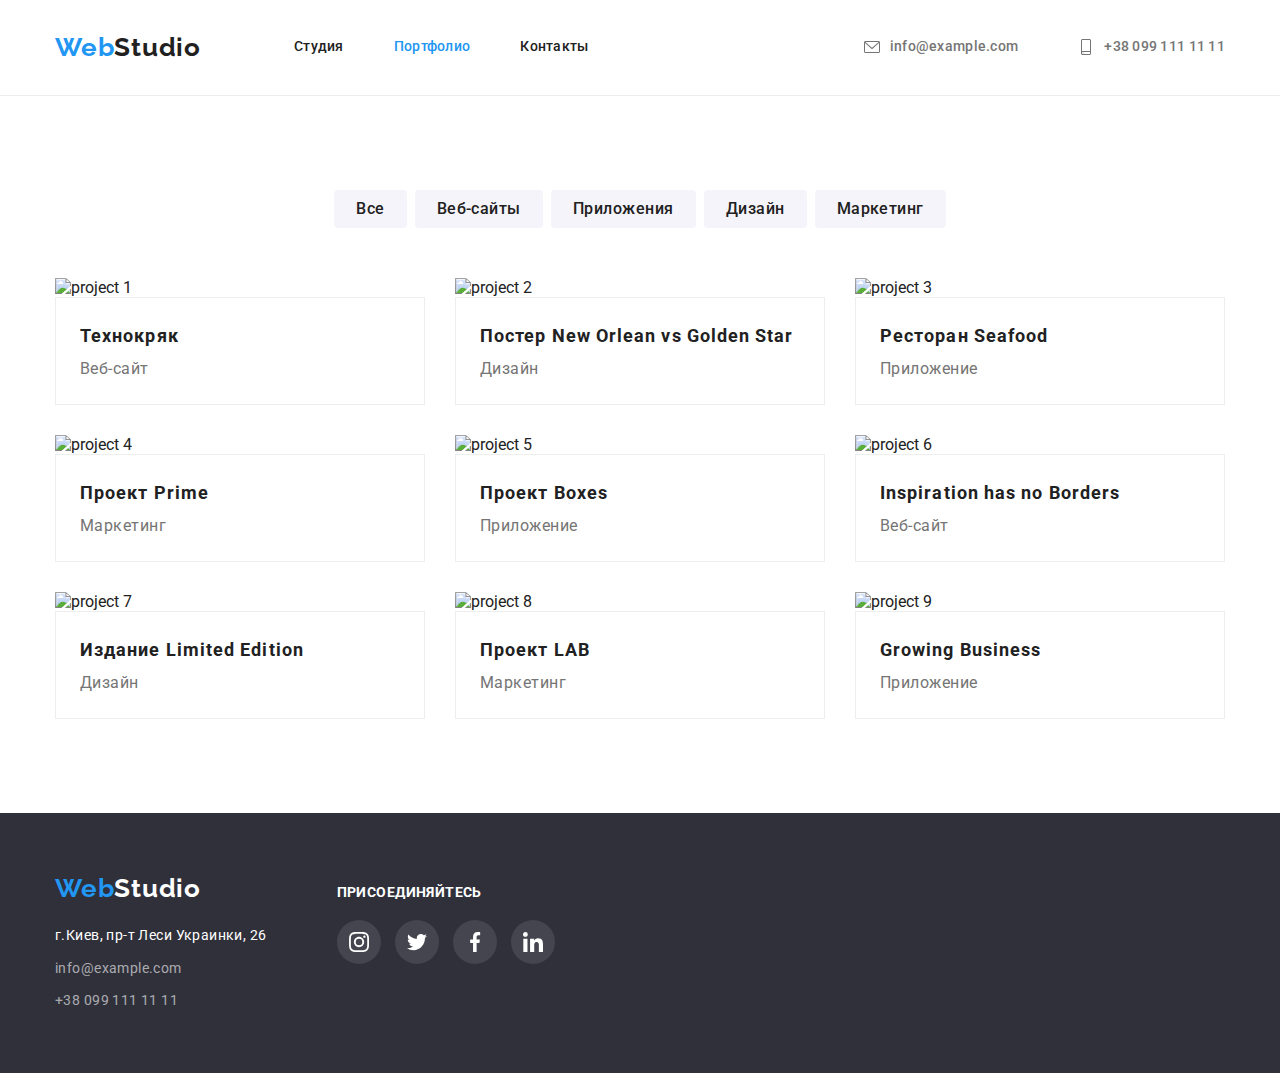
==== portfolio.html @ cd566e12 "up" ====
<!DOCTYPE html>
<html lang="ru">

<head>
    <meta charset="utf-8">
    <title>WebStudio</title>
    <link rel="stylesheet" href="./css/modern-normalize.css">
    <link rel="stylesheet" href="./css/styles.css">
    <link href="https://fonts.googleapis.com/css2?family=Raleway:wght@700&family=Roboto:wght@400;500;700;900&display=swap" rel="stylesheet">
</head>

<body>

<header>
    <div class="conteiner">
        <a href="./index.html" class="logo-nav nav-links"><span>Web</span>Studio</a>
        <nav>
            <ul class="list">
                <li>
                    <a class="nav-links links-hover" href="./index.html" title="Studio">Студия</a>
                </li>
                <li>
                    <a class="links-hover curent-link" href="./portfolio.html" title="Portfolio">Портфолио</a>
                </li>
                <li>
                    <a class="nav-links links-hover" href="" title="Contacts">Контакты</a>
                </li>
            </ul>
        </nav>

        <ul class="list">
            <li>
                <a class="contacts-header links-hover" href="mailto:info@example.com">
                    <svg class="header-icon">
                        <use class="" href="./images/sprite.svg#icon-envelope"></use>
                    </svg>info@example.com
                </a>
            </li>
            <li>
                <a class="contacts-header links-hover" href="tel:+380991111111">
                    <svg class="header-icon">
                        <use class="" href="./images/sprite.svg#icon-smartphone">
                        </use>
                    </svg>+38 099 111 11 11
                </a>
            </li>
        </ul>
    </div>

</header>

    <section class="portfolio">
        <div class="conteiner">
            <ul class="filters list">
                <li><button class="filter" type="button">Все</button></li>
                <li><button class="filter" type="button">Веб-сайты</button></li>
                <li><button class="filter" type="button">Приложения</button></li>
                <li><button class="filter" type="button">Дизайн</button></li>
                <li><button class="filter" type="button">Маркетинг</button></li>
            </ul>
            <ul class="list projects">
                <li class="projects-card">
                    <img src="./images/portfolio.img1.jpg" alt="project 1">
                    <div>
                    <p class="project-title">Технокряк</p>
                    <p class="project-type">Веб-сайт</p>
                    </div>
                </li>
                <li class="projects-card">
                    <img src="./images/portfolio.img2.jpg" alt="project 2">
                    <div>
                    <p class="project-title">Постер New Orlean vs Golden Star</p>
                    <p class="project-type">Дизайн</p>
                    </div>
                </li>
                <li class="projects-card">
                    <img src="./images/portfolio.img3.jpg" alt="project 3">
                    <div>
                    <p class="project-title">Ресторан Seafood</p>
                    <p class="project-type">Приложение</p>
                    </div>
                </li>
                <li class="projects-card">
                    <img src="./images/portfolio.img4.jpg" alt="project 4">
                    <div>
                    <p class="project-title">Проект Prime</p>
                    <p class="project-type">Маркетинг</p>
                    </div>
                </li>
                <li class="projects-card">
                    <img src="./images/portfolio.img5.jpg" alt="project 5">
                    <div>
                    <p class="project-title">Проект Boxes</p>
                    <p class="project-type">Приложение</p>
                    </div>
                </li>
                <li class="projects-card">
                    <img src="./images/portfolio.img6.jpg" alt="project 6">
                    <div>
                    <p class="project-title">Inspiration has no Borders</p>
                    <p class="project-type">Веб-сайт</p>
                    </div>
                </li>
                <li class="projects-card">
                    <img src="./images/portfolio.img7.jpg" alt="project 7">
                    <div>
                    <p class="project-title">Издание Limited Edition</p>
                    <p class="project-type">Дизайн</p>
                    </div>
                </li>
                <li class="projects-card">
                    <img src="./images/portfolio.img8.jpg" alt="project 8">
                    <div>
                    <p class="project-title">Проект LAB</p>
                    <p class="project-type">Маркетинг</p>
                    </div>
                </li>
                <li class="projects-card">
                    <img src="./images/portfolio.img9.jpg" alt="project 9">
                    <div>
                    <p class="project-title">Growing Business</p>
                    <p class="project-type">Приложение</p>
                    </div>
                </li>
            </ul> 
        </div>
    </section>

<footer>
    <div class="conteiner footer-parent">
        <div class="left">
            <a href="./index.html" class="logo-footer"><span class="part-1st-logo">Web</span><span
                    class="part-2nd-logo">Studio</span></a>
            <address>
                <ul class="list">
                    <li><a class="addres-footer links-hover" target="_blank"
                            href="https://goo.gl/maps/mPHmGE3TXXh3wUPGA" rel="noopener, nofolow, noindex">г.Киев, пр-т
                            Леси Украинки, 26</a></li>
                    <li><a class="contacts-footer links-hover" href="mailto:info@example.com">info@example.com</a></li>
                    <li><a class="contacts-footer links-hover" href="tel:+380991111111">+38 099 111 11 11</a></li>
                </ul>
            </address>
        </div>

        <div class="social-links-footer-parent">
            <h2>присоединяйтесь</h2>
            <a class="social-links-footer" target="_blank" href="https://www.instagram.com/"
                rel="noopener, nofolow, noindex"><svg class="social-links-footer-icon">
                    <use href="./images/sprite.svg#icon-instagram"></use>
                </svg></a>
            <a class="social-links-footer" target="_blank" href="https://twitter.com/"
                rel="noopener, nofolow, noindex"><svg class="social-links-footer-icon">
                    <use href="./images/sprite.svg#icon-twitter"></use>
                </svg></a>
            <a class="social-links-footer" target="_blank" href="https://www.facebook.com/"
                rel="noopener, nofolow, noindex"><svg class="social-links-footer-icon">
                    <use href="./images/sprite.svg#icon-facebook"></use>
                </svg></a>
            <a class="social-links-footer" target="_blank" href="https://www.linkedin.com/"
                rel="noopener, nofolow, noindex"><svg class="social-links-footer-icon">
                    <use href="./images/sprite.svg#icon-linkedin"></use>
                </svg></a>
        </div>
    </div>
</footer>

    
    
    </body>
    
    </html>
---- css/styles.css ----
/* global */
html {
  box-sizing: border-box;
}
:root {
  --primary-text-color: #757575;
  --secondary-text-color: ;
  --bg-text-color: #e5e5e5;
  --secondary-bg-text-color: #2f303a;
  --accent-text-color: #2196f3;
  --white-text-color: #fff;
}

*,
*::before,
*::after {
  box-sizing: inherit;
}
a {
  text-decoration: none;
}
.links-hover:hover,
.links-hover:focus {
  color: var(--accent-text-color);
  fill: var(--accent-text-color);
}

body {
  font-family: 'Roboto', sans-serif;
  margin: 0 auto;
  position: relative;
  height: 100%;
  color: #212121;
  background-color: var(--bg-text-color);
}
.list {
  /* list-style reset */
  list-style: none;
  padding: 0;
  margin: 0;
}

img {
  display: block;
  max-width: 100%;
  height: auto;
}

.nav-links {
  color: #212121;
}
.curent-link {
  color: var(--accent-text-color);
}

.conteiner {
  margin-left: auto;
  margin-right: auto;
  width: 1200px;
  padding: 0px 15px;
}

/* header */
header .conteiner {
  display: flex;
  align-items: center;
}
header {
  background-color: var(--white-text-color);
  border-bottom: 1px solid #ececec;
  padding: 32px 0px 32px 0px;
}

header li {
  margin-right: 50px;
}
header li:last-child {
  margin-right: 0px;
}
/* Menu Nav */
.logo-nav {
  margin-right: 93px;

  font-family: 'Raleway';
  font-style: normal;
  font-weight: bold;
  font-size: 26px;
  line-height: 1.19;
  letter-spacing: 0.03em;

  display: flex;
  align-items: center;
}
.logo-nav > span {
  color: var(--accent-text-color);
}

nav {
  width: 294px;
  height: 16px;
  font-style: normal;
  font-weight: 500;
  font-size: 14px;
  line-height: 1.14;
  letter-spacing: 0.02em;
}
header ul {
  display: inline-flex;
}

nav + .list {
  margin-left: auto;
}
.contacts-header {
  display: flex;
  font-style: normal;
  font-weight: 500;
  font-size: 14px;
  line-height: 1.14;
  letter-spacing: 0.02em;
  color: var(--primary-text-color);
}

.header-icon {
  width: 16px;
  height: 16px;
  margin: 0px 10px;
  color: var(--accent-text-color);
  fill: #757575;
}

.links-hover:hover .header-icon,
.links-hover:focus .header-icon {
  fill: var(--accent-text-color);
}
/* main */
main {
  background-color: var(--white-text-color);
}
.business-solutions {
  background: var(--secondary-bg-text-color);

  display: flex;
}

.img-overlay {
  max-width: 1600px;
  margin: 0px auto;
  background-repeat: no-repeat;
  background-size: cover;
  background-position: center;
  background-image: linear-gradient(to right, rgba(47, 48, 58, 0.4), rgba(47, 48, 58, 0.4)),
    url(../images/Img-Overlay.jpg);
}

.business-solutions .conteiner {
  flex-direction: column;
}
.business-solutions h1 {
  /* Эффективные решения для вашего бизнеса */
  width: 696px;
  margin: 106px auto 30px auto;
  padding: 0;
  font-style: normal;
  font-weight: 900;
  font-size: 44px;
  line-height: 1.36;
  text-align: center;
  letter-spacing: 0.06em;
  text-transform: uppercase;
  color: var(--white-text-color);
}
.btn {
  display: flex;
  width: 200px;
  height: 50px;
  margin: 0px auto 106px auto;
  background: var(--accent-text-color);
  box-shadow: 0px 4px 4px rgba(0, 0, 0, 0.15);
  border-radius: 4px;
  cursor: pointer;
  font-style: normal;
  font-weight: 700;
  font-size: 16px;
  line-height: 1.87;
  align-items: center;
  text-align: center;
  justify-content: center;
  letter-spacing: 0.06em;
  color: var(--white-text-color);
}
.btn:hover,
.btn:focus {
  background-color: #188ce8;
}

.our-advantages {
  display: inline-flex;
}

.our-advantages li + li {
  margin-left: 30px;
}

.our-advantages h3 {
  margin: 0;
  padding: 0;
  font-style: normal;
  font-weight: 700;
  font-size: 14px;
  line-height: 1.14;
  letter-spacing: 0.03em;
  text-transform: uppercase;
}
.Feature > p {
  margin: 10px 0px 0px 0px;
  font-style: normal;
  font-weight: 400;
  font-size: 14px;
  line-height: 1.71;
  letter-spacing: 0.03em;
  color: var(--primary-text-color);
}

.Feature-icon {
  display: flex;
  justify-content: center;
  align-items: center;
  height: 120px;
  width: 270px;
  background: #f5f4fa;
  box-sizing: content-box;
  border-radius: 4px;
  margin-bottom: 30px;
}

h2 {
  margin: 0px 0px 50px 0px;
  padding: 0;
  font-style: normal;
  font-weight: 700;
  font-size: 36px;
  line-height: 1.16;
  text-align: center;
  letter-spacing: 0.03em;
}
.section {
  padding: 94px 0px 94px 0px;
}

.section.what-are-we-doing {
  padding: 0px 0px 94px 0px;
}
.what-are-we-doing ul {
  display: inline-flex;
}
.what-are-we-doing li + li {
  padding-left: 30px;
}
.our-team {
  margin-bottom: 0px;
  background-color: #f5f4fa;
}
.our-team h2 {
  margin: 0px 0px 50px 0px;
}
.our-team ul {
  display: inline-flex;
}
.our-team li {
  background-color: var(--white-text-color);
  box-shadow: 0px 1px 3px rgba(0, 0, 0, 0.12), 0px 1px 1px rgba(0, 0, 0, 0.14),
    0px 2px 1px rgba(0, 0, 0, 0.2);
  border-radius: 0px 0px 4px 4px;
}
.our-team li + li {
  margin-left: 30px;
}

.tile__prev {
  padding: 30px 0px 30px 0px;
}

.tile__prev > p {
  margin: 0px 0px 16px 0px;
  font-style: normal;
  font-weight: 400;
  font-size: 16px;
  line-height: 1.18;
  text-align: center;
  letter-spacing: 0.03em;
  color: var(--primary-text-color);
}

.our-team h3 {
  margin: 0px 0px 10px 0px;
  padding: 0px;
  font-style: normal;
  font-weight: 500;
  font-size: 16px;
  line-height: 1.18;
  text-align: center;
  letter-spacing: 0.03em;
  color: #212121;
}

.social-links-parent {
  display: flex;
  justify-content: center;
}

.social-links {
  display: inline-flex;
  box-sizing: content-box;
  padding: 12px;
  align-items: center;
  background-color: #fff;
  border-radius: 50%;
}

.social-links:hover,
.social-links:focus,
.social-links:focus .social-links-icon,
.social-links:hover .social-links-icon {
  background-color: var(--accent-text-color);
  fill: #fff;
}

.social-links + .social-links {
  margin-left: 10px;
}

.social-links-icon {
  fill: #afb1b8;
  height: 20px;
  width: 20px;
}

/* Постоянные клиенты */
.clients {
  display: flex;
}

.client {
  height: 60px;
  width: 106px;
  box-sizing: content-box;
  padding: 16px 32px;
  border: 1px solid #afb1b8;
  border-radius: 4px;
  fill: #afb1b8;
}

.clients li + li {
  margin-left: 30px;
}

.client-card {
  display: flex;
  outline: none;
}

.client-card:hover .client,
.client-card:focus .client {
  fill: var(--accent-text-color);
  border: 1px solid var(--accent-text-color);
  border-radius: 4px;
}
/* footer */
footer {
  padding: 60px 0px 60px 0px;
  width: 100%;
  background-color: var(--secondary-bg-text-color);
}

.footer-parent {
  display: flex;
}

.logo-footer {
  display: inline-flex;
  margin: 0px 0px 20px 0px;
  font-family: 'Raleway';
  font-style: normal;
  font-weight: 700;
  font-size: 26px;
  line-height: 1.19;
  letter-spacing: 0.03em;
}

.part-1st-logo {
  color: var(--accent-text-color);
}
.part-2nd-logo {
  color: var(--white-text-color);
}
address {
  font-style: normal;
}

address li {
  font-style: normal;
  font-weight: 400;
  font-size: 14px;
  line-height: 1.71;
  letter-spacing: 0.03em;
}

address li + li {
  margin-top: 9px;
}
.addres-footer {
  color: var(--white-text-color);
}
.contacts-footer {
  color: rgba(255, 255, 255, 0.6);
}

.social-links-footer-parent {
  margin: 11px 0px 0px 70px;
}

.social-links-footer-parent h2 {
  font-family: 'Roboto';
  font-style: normal;
  font-weight: 700;
  font-size: 14px;
  line-height: 16px;
  letter-spacing: 0.03em;
  text-transform: uppercase;
  margin-bottom: 20px;
  text-align: left;
  color: #ffffff;
}

.social-links-footer {
  display: inline-flex;
  box-sizing: content-box;
  padding: 12px;
  align-items: center;
  background: rgba(255, 255, 255, 0.1);
  border-radius: 50%;
}

.social-links-footer:hover,
.social-links-footer:focus {
  background: var(--accent-text-color);
}

.social-links-footer + .social-links-footer {
  margin-left: 10px;
}

.social-links-footer-icon {
  fill: #fff;
  height: 20px;
  width: 20px;
}

/* ____________________________________________Portfolio_________________________________________________________*/
.portfolio {
  padding: 94px 0px 64px 0px;
  background: var(--white-text-color);
}

.filters {
  margin-bottom: 50px;
  display: flex;
  justify-content: center;
}

.filter {
  padding: 6px 22px 6px 22px;
  background: #f5f4fa;
  color: #212121;
}
.filters li + li {
  margin-left: 8px;
}

.filters button {
  height: 38px;
  border-radius: 4px;
  border: none;
  font-family: 'Roboto';
  cursor: pointer;
  font-style: normal;
  font-weight: 500;
  font-size: 16px;
  line-height: 1.62;
  text-align: center;
  letter-spacing: 0.03em;
}
.projects {
  display: inline-flex;
  flex-wrap: wrap;
}
.projects li {
  margin-right: 30px;
  margin-bottom: 30px;
}
.projects li:nth-child(3n) {
  margin-right: 0px;
}

.filter:hover,
.filter:focus {
  box-shadow: 0px 3px 1px rgba(0, 0, 0, 0.1), 0px 1px 2px rgba(0, 0, 0, 0.08),
    0px 2px 2px rgba(0, 0, 0, 0.12);
  background: var(--accent-text-color);
  color: var(--white-text-color);
}

.projects-card {
  width: 370px;
  box-sizing: border-box;
}

.projects-card:hover {
  filter: drop-shadow(0px 4px 4px rgba(0, 0, 0, 0.25));
}

.projects-card div {
  padding: 20px 24px 20px 24px;
  border: 1px solid #eeeeee;
}

.project-title {
  font-style: normal;
  font-weight: 700;
  font-size: 18px;
  line-height: 2;
  letter-spacing: 0.06em;
  color: #212121;
  margin: 0;
}

.project-type {
  font-style: normal;
  font-weight: 400;
  font-size: 16px;
  line-height: 1.87;
  letter-spacing: 0.03em;
  color: var(--primary-text-color);
  margin: 0;
}
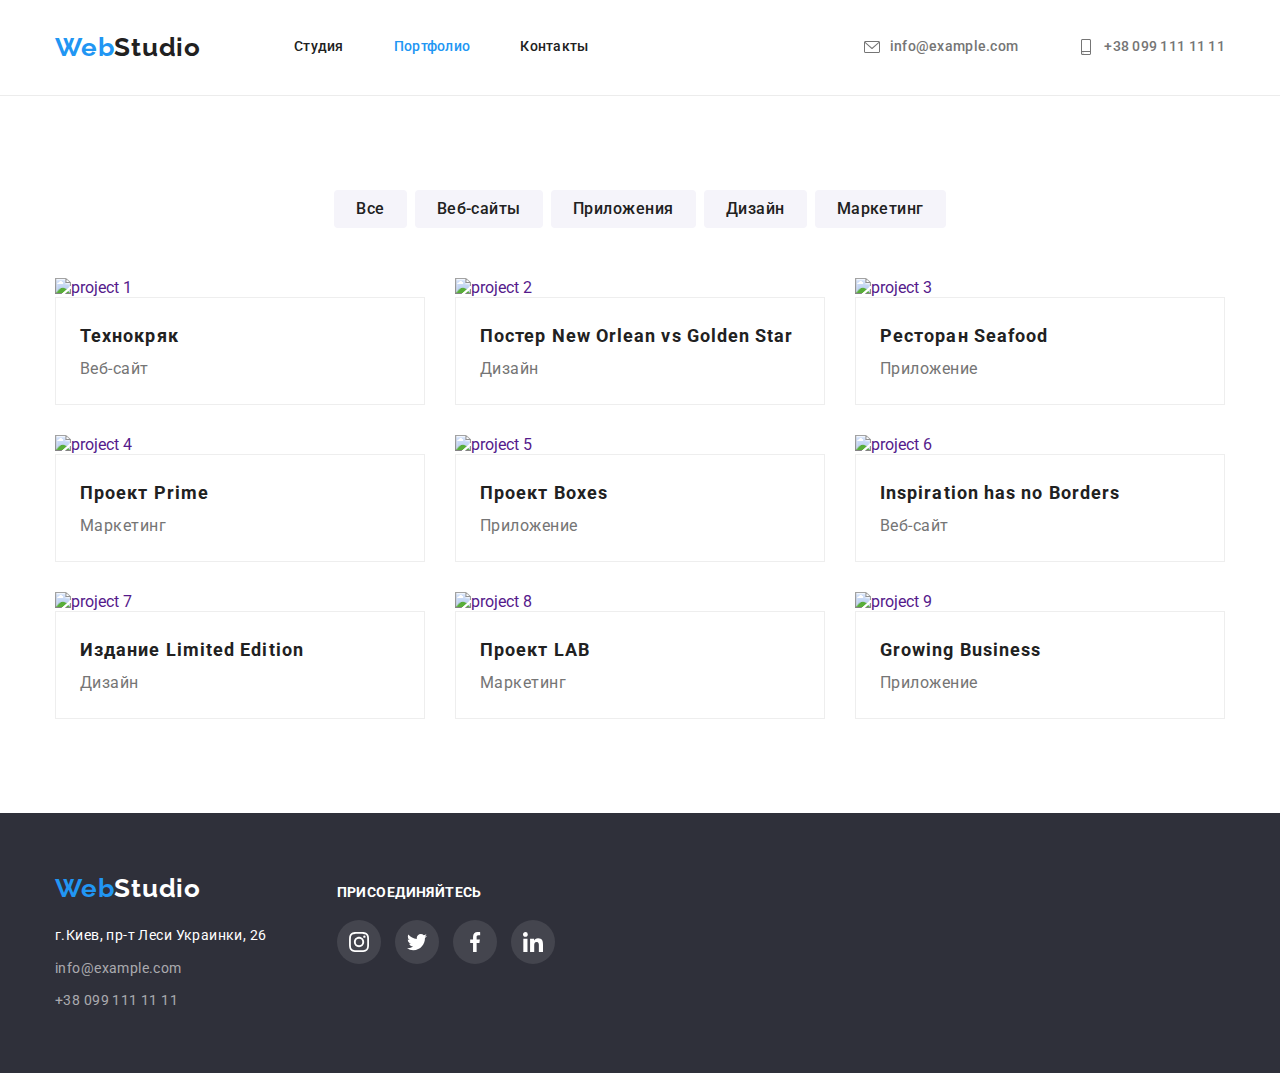
==== commit 483caf60: "up" ====
--- a/portfolio.html
+++ b/portfolio.html
@@ -60,67 +60,67 @@
             </ul>
             <ul class="list projects">
                 <li class="projects-card">
-                    <img src="./images/portfolio.img1.jpg" alt="project 1">
+                    <a class="projects-card-link" href=""><img src="./images/portfolio.img1.jpg" alt="project 1">
                     <div>
                     <p class="project-title">Технокряк</p>
                     <p class="project-type">Веб-сайт</p>
-                    </div>
+                    </div></a>
                 </li>
                 <li class="projects-card">
-                    <img src="./images/portfolio.img2.jpg" alt="project 2">
+                    <a class="projects-card-link" href=""><img src="./images/portfolio.img2.jpg" alt="project 2">
                     <div>
                     <p class="project-title">Постер New Orlean vs Golden Star</p>
                     <p class="project-type">Дизайн</p>
-                    </div>
+                    </div></a>
                 </li>
                 <li class="projects-card">
-                    <img src="./images/portfolio.img3.jpg" alt="project 3">
+                    <a class="projects-card-link" href=""><img src="./images/portfolio.img3.jpg" alt="project 3">
                     <div>
                     <p class="project-title">Ресторан Seafood</p>
                     <p class="project-type">Приложение</p>
-                    </div>
+                    </div></a>
                 </li>
                 <li class="projects-card">
-                    <img src="./images/portfolio.img4.jpg" alt="project 4">
+                    <a class="projects-card-link" href=""><img src="./images/portfolio.img4.jpg" alt="project 4">
                     <div>
                     <p class="project-title">Проект Prime</p>
                     <p class="project-type">Маркетинг</p>
-                    </div>
+                    </div></a>
                 </li>
                 <li class="projects-card">
-                    <img src="./images/portfolio.img5.jpg" alt="project 5">
+                    <a class="projects-card-link" href=""><img src="./images/portfolio.img5.jpg" alt="project 5">
                     <div>
                     <p class="project-title">Проект Boxes</p>
                     <p class="project-type">Приложение</p>
-                    </div>
+                    </div></a>
                 </li>
                 <li class="projects-card">
-                    <img src="./images/portfolio.img6.jpg" alt="project 6">
+                    <a class="projects-card-link" href=""><img src="./images/portfolio.img6.jpg" alt="project 6">
                     <div>
                     <p class="project-title">Inspiration has no Borders</p>
                     <p class="project-type">Веб-сайт</p>
-                    </div>
+                    </div></a>
                 </li>
                 <li class="projects-card">
-                    <img src="./images/portfolio.img7.jpg" alt="project 7">
+                    <a class="projects-card-link" href=""><img src="./images/portfolio.img7.jpg" alt="project 7">
                     <div>
                     <p class="project-title">Издание Limited Edition</p>
                     <p class="project-type">Дизайн</p>
-                    </div>
+                    </div></a>
                 </li>
                 <li class="projects-card">
-                    <img src="./images/portfolio.img8.jpg" alt="project 8">
+                    <a class="projects-card-link" href=""><img src="./images/portfolio.img8.jpg" alt="project 8">
                     <div>
                     <p class="project-title">Проект LAB</p>
                     <p class="project-type">Маркетинг</p>
-                    </div>
+                    </div></a>
                 </li>
                 <li class="projects-card">
-                    <img src="./images/portfolio.img9.jpg" alt="project 9">
+                    <a class="projects-card-link" href=""><img src="./images/portfolio.img9.jpg" alt="project 9">
                     <div>
                     <p class="project-title">Growing Business</p>
                     <p class="project-type">Приложение</p>
-                    </div>
+                    </div></a>
                 </li>
             </ul> 
         </div>
--- a/css/styles.css
+++ b/css/styles.css
@@ -516,7 +516,13 @@
   box-sizing: border-box;
 }
 
-.projects-card:hover {
+.projects-card-link {
+  display: flex;
+  flex-direction: column;
+}
+
+.projects-card-link:hover,
+.projects-card-link:focus {
   filter: drop-shadow(0px 4px 4px rgba(0, 0, 0, 0.25));
 }
 
